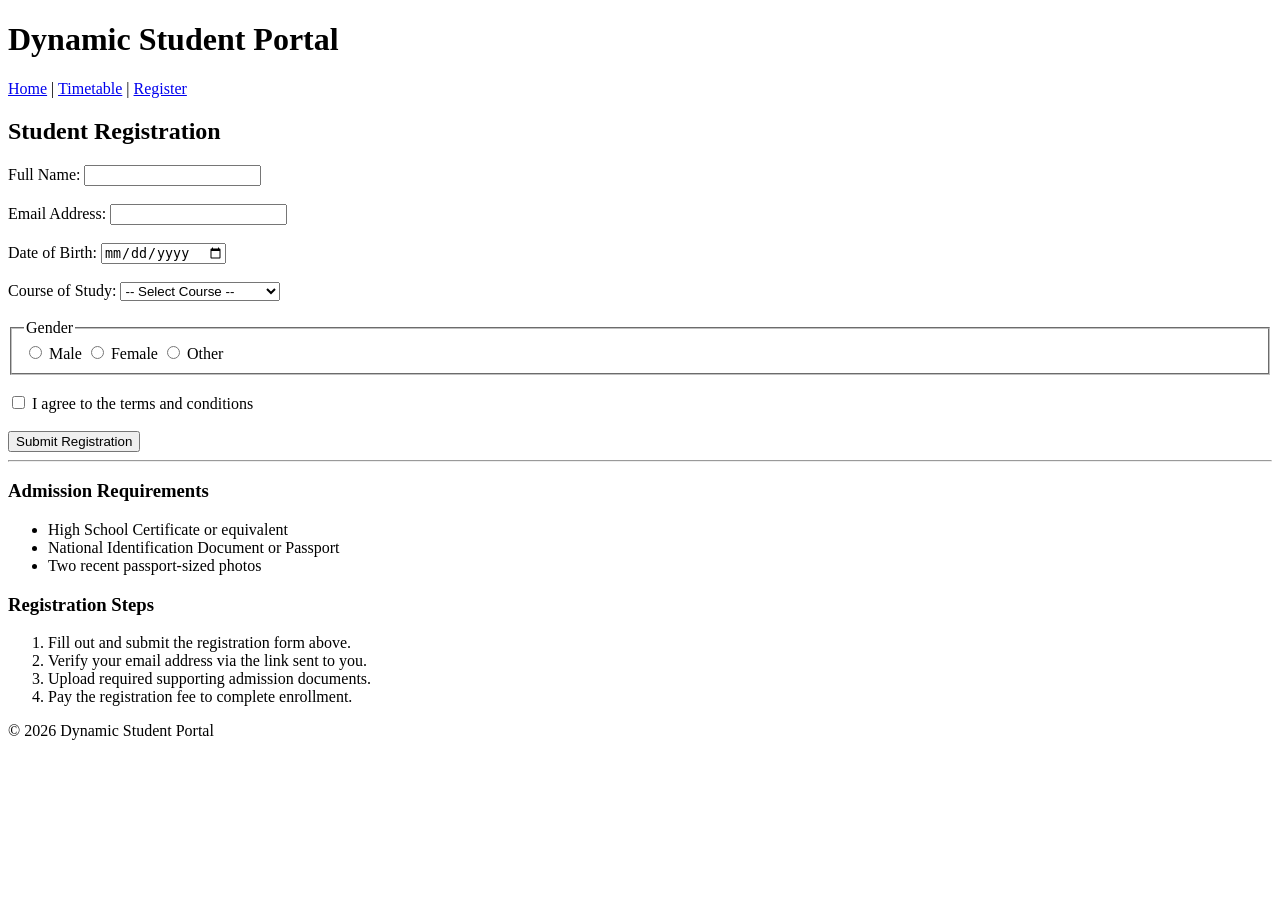
==== register.html @ cc0b18f6 "Add registration form with lists" ====
<!DOCTYPE html>
<html lang="en">
<head>
    <meta charset="UTF-8">
    <meta name="viewport" content="width=device-width, initial-scale=1.0">
    <title>Dynamic Student Portal - Registration</title>
</head>
<body>
    <header>
        <h1>Dynamic Student Portal</h1>
        <nav>
            <a href="index.html">Home</a> | 
            <a href="timetable.html">Timetable</a> | 
            <a href="register.html">Register</a>
        </nav>
    </header>

    <main>
        <h2>Student Registration</h2>
        <form action="#" method="post">
            <div>
                <label for="fullname">Full Name:</label>
                <input type="text" id="fullname" name="fullname" required>
            </div>
            <br>
            <div>
                <label for="email">Email Address:</label>
                <input type="email" id="email" name="email" required>
            </div>
            <br>
            <div>
                <label for="dob">Date of Birth:</label>
                <input type="date" id="dob" name="dob" required>
            </div>
            <br>
            <div>
                <label for="course">Course of Study:</label>
                <select id="course" name="course" required>
                    <option value="">-- Select Course --</option>
                    <option value="cs">Computer Science</option>
                    <option value="it">Information Technology</option>
                    <option value="se">Software Engineering</option>
                </select>
            </div>
            <br>
            <fieldset>
                <legend>Gender</legend>
                <label><input type="radio" name="gender" value="male" required> Male</label>
                <label><input type="radio" name="gender" value="female"> Female</label>
                <label><input type="radio" name="gender" value="other"> Other</label>
            </fieldset>
            <br>
            <div>
                <label>
                    <input type="checkbox" id="terms" name="terms" required> I agree to the terms and conditions
                </label>
            </div>
            <br>
            <button type="submit">Submit Registration</button>
        </form>

        <hr>

        <section>
            <h3>Admission Requirements</h3>
            <ul>
                <li>High School Certificate or equivalent</li>
                <li>National Identification Document or Passport</li>
                <li>Two recent passport-sized photos</li>
            </ul>

            <h3>Registration Steps</h3>
            <ol>
                <li>Fill out and submit the registration form above.</li>
                <li>Verify your email address via the link sent to you.</li>
                <li>Upload required supporting admission documents.</li>
                <li>Pay the registration fee to complete enrollment.</li>
            </ol>
        </section>
    </main>

    <footer>
        <p>&copy; 2026 Dynamic Student Portal</p>
    </footer>
</body>
</html>
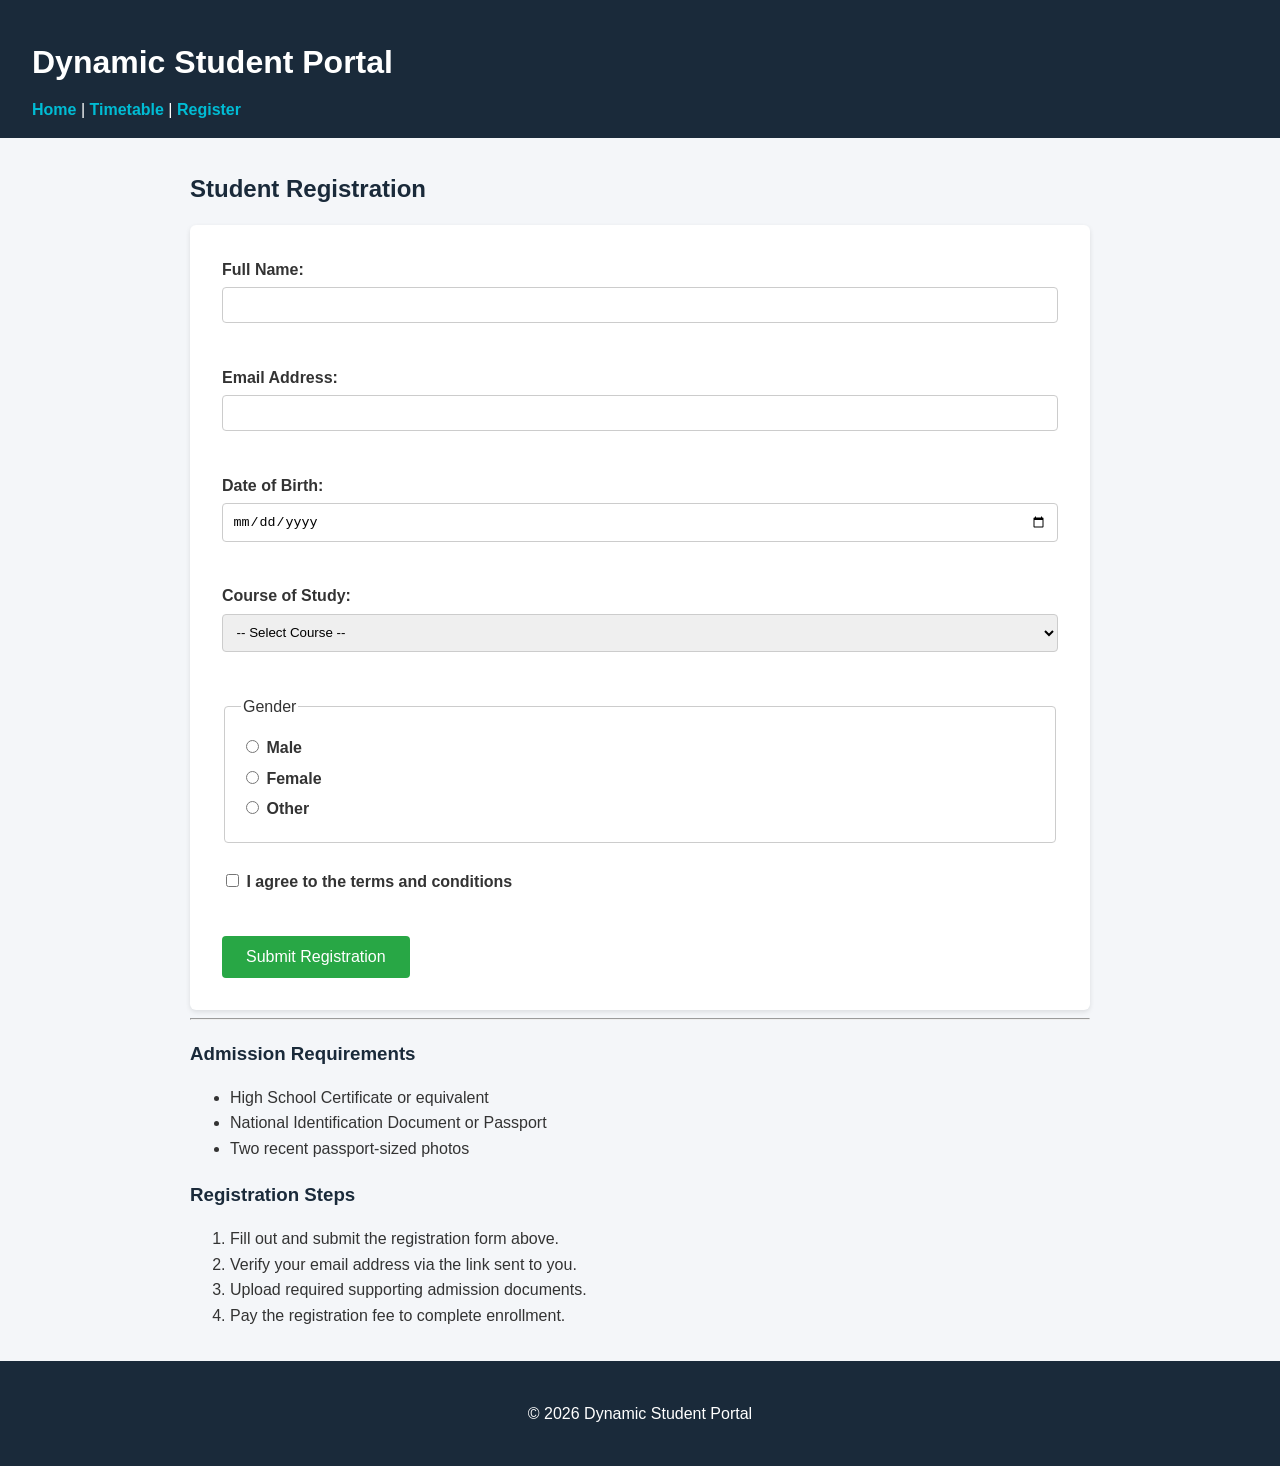
==== commit 960992a8: "Add base CSS styling for homepage and form" ====
--- a/register.html
+++ b/register.html
@@ -4,6 +4,7 @@
     <meta charset="UTF-8">
     <meta name="viewport" content="width=device-width, initial-scale=1.0">
     <title>Dynamic Student Portal - Registration</title>
+    <link rel="stylesheet" href="styles.css">
 </head>
 <body>
     <header>
--- a/styles.css
+++ b/styles.css
@@ -0,0 +1,119 @@
+/* Base Font and Global Styles */
+body {
+    font-family: Arial, Helvetica, sans-serif;
+    background-color: #f4f6f9;
+    color: #333333;
+    line-height: 1.6;
+    margin: 0;
+    padding: 0;
+}
+
+/* Header & Navigation Styling */
+header {
+    background-color: #1a2a3a;
+    color: #ffffff;
+    padding: 1rem 2rem;
+}
+
+header h1 {
+    margin-bottom: 0.5rem;
+}
+
+nav a {
+    color: #00bcd4;
+    text-decoration: none;
+    font-weight: bold;
+}
+
+nav a:hover {
+    text-decoration: underline;
+}
+
+/* Main Container & Page Headings */
+main {
+    max-width: 900px;
+    margin: 2rem auto;
+    padding: 0 1.5rem;
+}
+
+h2, h3 {
+    color: #1a2a3a;
+    margin-bottom: 1rem;
+}
+
+/* Form Styling */
+form {
+    background-color: #ffffff;
+    padding: 2rem;
+    border-radius: 6px;
+    box-shadow: 0 2px 5px rgba(0, 0, 0, 0.1);
+}
+
+form div {
+    margin-bottom: 1rem;
+}
+
+label {
+    display: block;
+    margin-bottom: 0.3rem;
+    font-weight: bold;
+}
+
+input[type="text"],
+input[type="email"],
+input[type="date"],
+select {
+    width: 100%;
+    padding: 0.6rem;
+    border: 1px solid #cccccc;
+    border-radius: 4px;
+    box-sizing: border-box;
+}
+
+fieldset {
+    border: 1px solid #cccccc;
+    border-radius: 4px;
+    padding: 1rem;
+}
+
+button[type="submit"] {
+    background-color: #28a745;
+    color: #ffffff;
+    border: none;
+    padding: 0.75rem 1.5rem;
+    font-size: 1rem;
+    border-radius: 4px;
+    cursor: pointer;
+}
+
+button[type="submit"]:hover {
+    background-color: #218838;
+}
+
+/* Table Styling */
+table {
+    width: 100%;
+    border-collapse: collapse;
+    margin-bottom: 1.5rem;
+    background-color: #ffffff;
+}
+
+th, td {
+    padding: 0.75rem;
+    border: 1px solid #dddddd;
+    text-align: left;
+}
+
+th {
+    background-color: #1a2a3a;
+    color: #ffffff;
+}
+
+/* Footer Styling */
+footer {
+    text-align: center;
+    padding: 1.5rem;
+    background-color: #1a2a3a;
+    color: #ffffff;
+    margin-top: 2rem;
+}
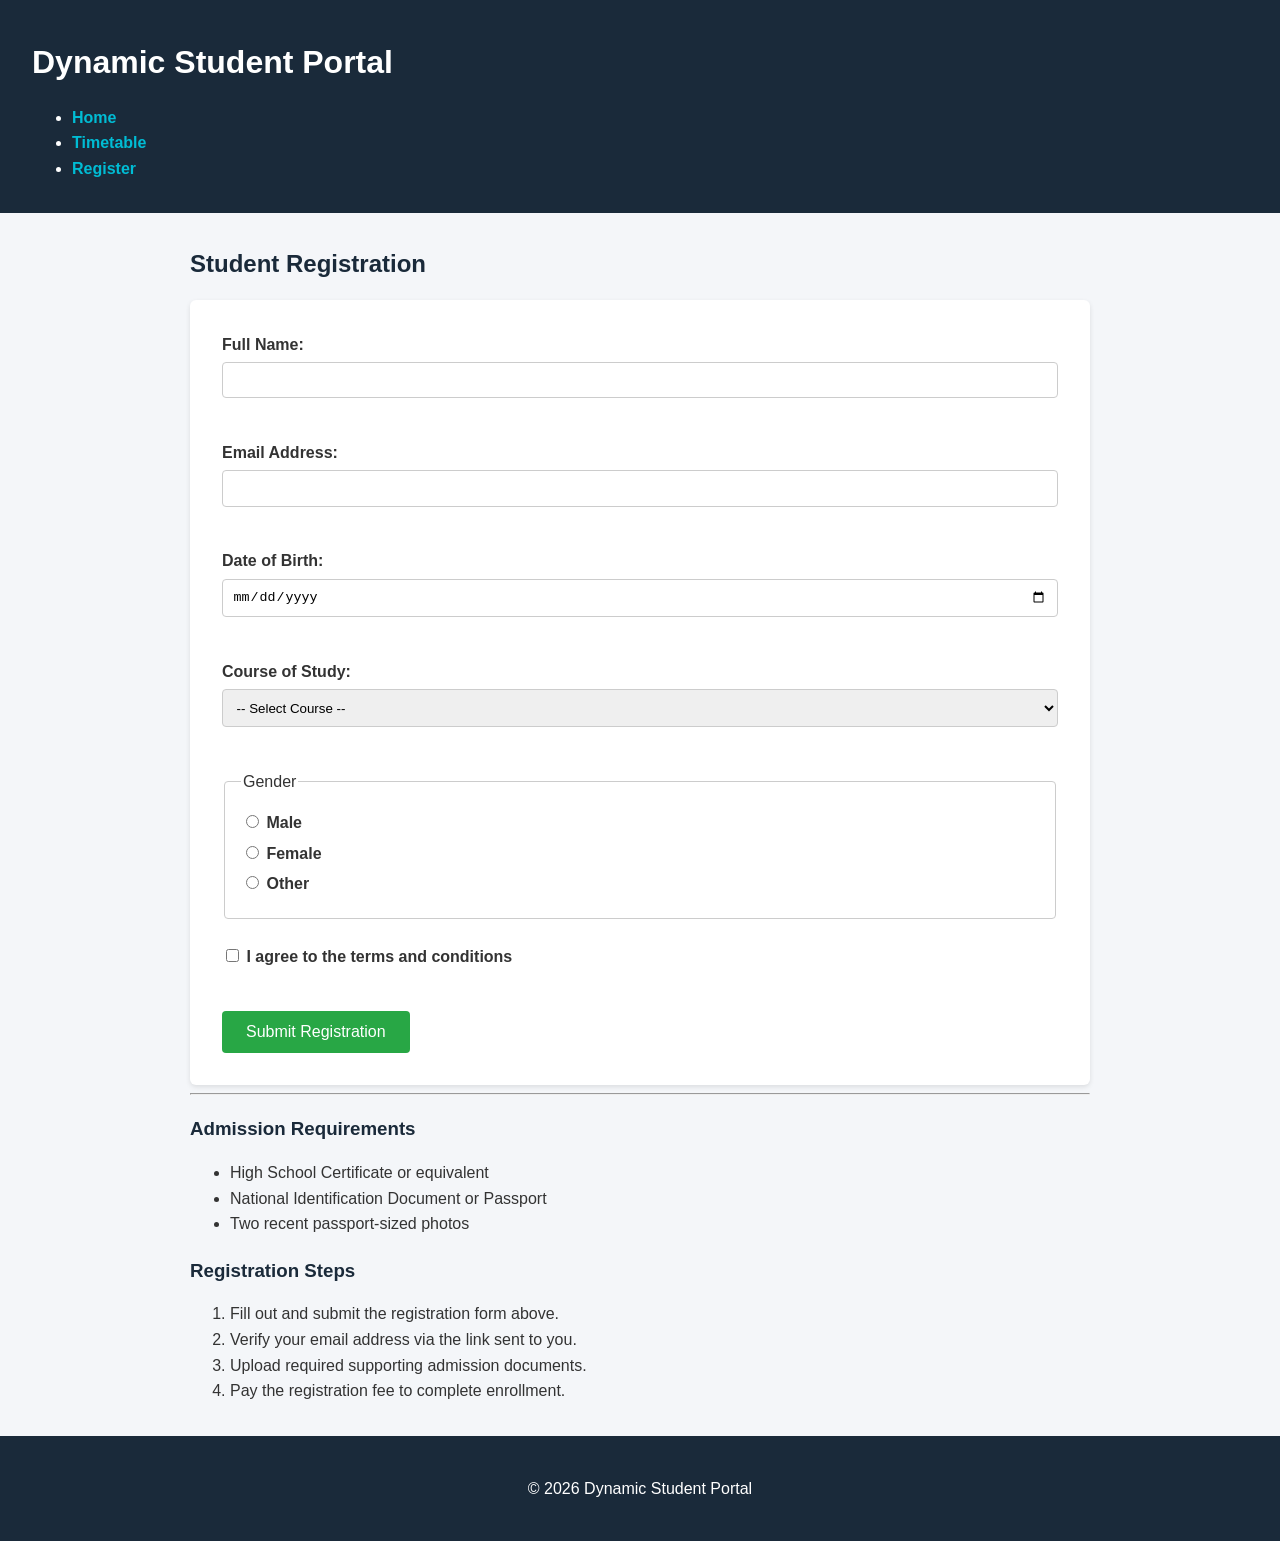
==== commit 54b1c914: "Update navigation on all pages to match Flexbox header" ====
--- a/register.html
+++ b/register.html
@@ -8,13 +8,17 @@
 </head>
 <body>
     <header>
+    <div class="header-container">
         <h1>Dynamic Student Portal</h1>
         <nav>
-            <a href="index.html">Home</a> | 
-            <a href="timetable.html">Timetable</a> | 
-            <a href="register.html">Register</a>
+            <ul>
+                <li><a href="index.html">Home</a></li>
+                <li><a href="timetable.html">Timetable</a></li>
+                <li><a href="register.html">Register</a></li>
+            </ul>
         </nav>
-    </header>
+    </div>
+</header>
 
     <main>
         <h2>Student Registration</h2>
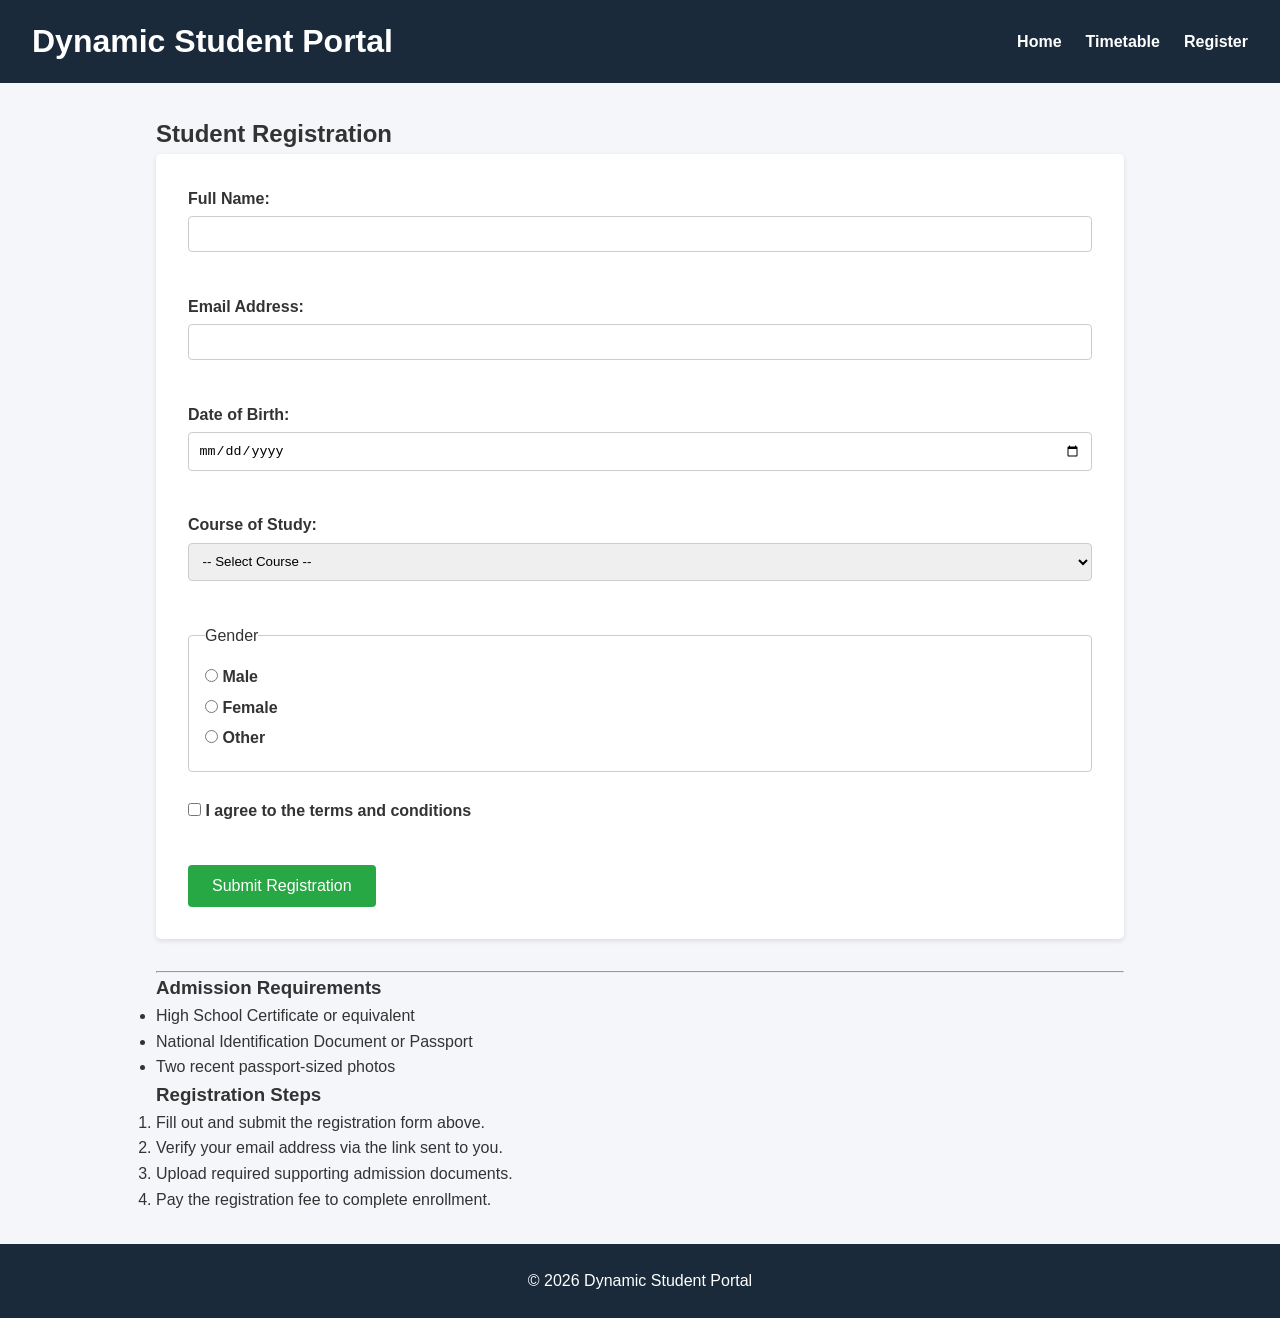
==== commit c371414e: "Add welcome script and basic form validation" ====
--- a/register.html
+++ b/register.html
@@ -87,5 +87,6 @@
     <footer>
         <p>&copy; 2026 Dynamic Student Portal</p>
     </footer>
+    <script src="script.js"></script>
 </body>
 </html>
--- a/styles.css
+++ b/styles.css
@@ -1,52 +1,84 @@
-/* Base Font and Global Styles */
+/* Base Reset & Global Styles */
+* {
+    box-sizing: border-box;
+    margin: 0;
+    padding: 0;
+}
+
 body {
     font-family: Arial, Helvetica, sans-serif;
     background-color: #f4f6f9;
     color: #333333;
     line-height: 1.6;
-    margin: 0;
-    padding: 0;
 }
 
-/* Header & Navigation Styling */
+/* Header & Flexbox Navigation */
 header {
     background-color: #1a2a3a;
     color: #ffffff;
     padding: 1rem 2rem;
 }
 
-header h1 {
-    margin-bottom: 0.5rem;
+.header-container {
+    display: flex;
+    justify-content: space-between;
+    align-items: center;
+    flex-wrap: wrap;
+}
+
+nav ul {
+    display: flex;
+    list-style: none;
+    gap: 1.5rem;
 }
 
 nav a {
-    color: #00bcd4;
+    color: #ffffff;
     text-decoration: none;
     font-weight: bold;
 }
 
 nav a:hover {
-    text-decoration: underline;
+    color: #00bcd4;
 }
 
-/* Main Container & Page Headings */
-main {
-    max-width: 900px;
-    margin: 2rem auto;
-    padding: 0 1.5rem;
+/* CSS Grid Homepage Layout */
+.grid-container {
+    display: grid;
+    grid-template-columns: 2fr 1fr;
+    gap: 2rem;
+    padding: 2rem;
+    max-width: 1200px;
+    margin: 0 auto;
 }
 
-h2, h3 {
-    color: #1a2a3a;
-    margin-bottom: 1rem;
+.main-content, .sidebar {
+    background-color: #ffffff;
+    padding: 1.5rem;
+    border-radius: 5px;
+    box-shadow: 0 2px 5px rgba(0,0,0,0.1);
 }
 
-/* Form Styling */
+.banner-img {
+    width: 100%;
+    height: auto;
+    border-radius: 5px;
+    margin-top: 1rem;
+}
+
+/* Form Container Styling */
+main {
+    max-width: 1000px;
+    margin: 2rem auto;
+    padding: 0 1rem;
+}
+
 form {
     background-color: #ffffff;
     padding: 2rem;
-    border-radius: 6px;
-    box-shadow: 0 2px 5px rgba(0, 0, 0, 0.1);
+    border-radius: 5px;
+    margin-bottom: 2rem;
+    box-shadow: 0 2px 5px rgba(0,0,0,0.1);
 }
 
 form div {
@@ -65,20 +97,19 @@
 select {
     width: 100%;
     padding: 0.6rem;
-    border: 1px solid #cccccc;
+    border: 1px solid #ccc;
     border-radius: 4px;
-    box-sizing: border-box;
 }
 
 fieldset {
-    border: 1px solid #cccccc;
+    border: 1px solid #ccc;
     border-radius: 4px;
     padding: 1rem;
 }
 
 button[type="submit"] {
     background-color: #28a745;
-    color: #ffffff;
+    color: white;
     border: none;
     padding: 0.75rem 1.5rem;
     font-size: 1rem;
@@ -106,7 +137,7 @@
 
 th {
     background-color: #1a2a3a;
-    color: #ffffff;
+    color: white;
 }
 
 /* Footer Styling */
@@ -114,6 +145,17 @@
     text-align: center;
     padding: 1.5rem;
     background-color: #1a2a3a;
-    color: #ffffff;
+    color: white;
     margin-top: 2rem;
+}
+
+/* Mobile Responsive Viewport */
+@media (max-width: 768px) {
+    .grid-container {
+        grid-template-columns: 1fr;
+    }
+    .header-container {
+        flex-direction: column;
+        gap: 1rem;
+    }
 }
